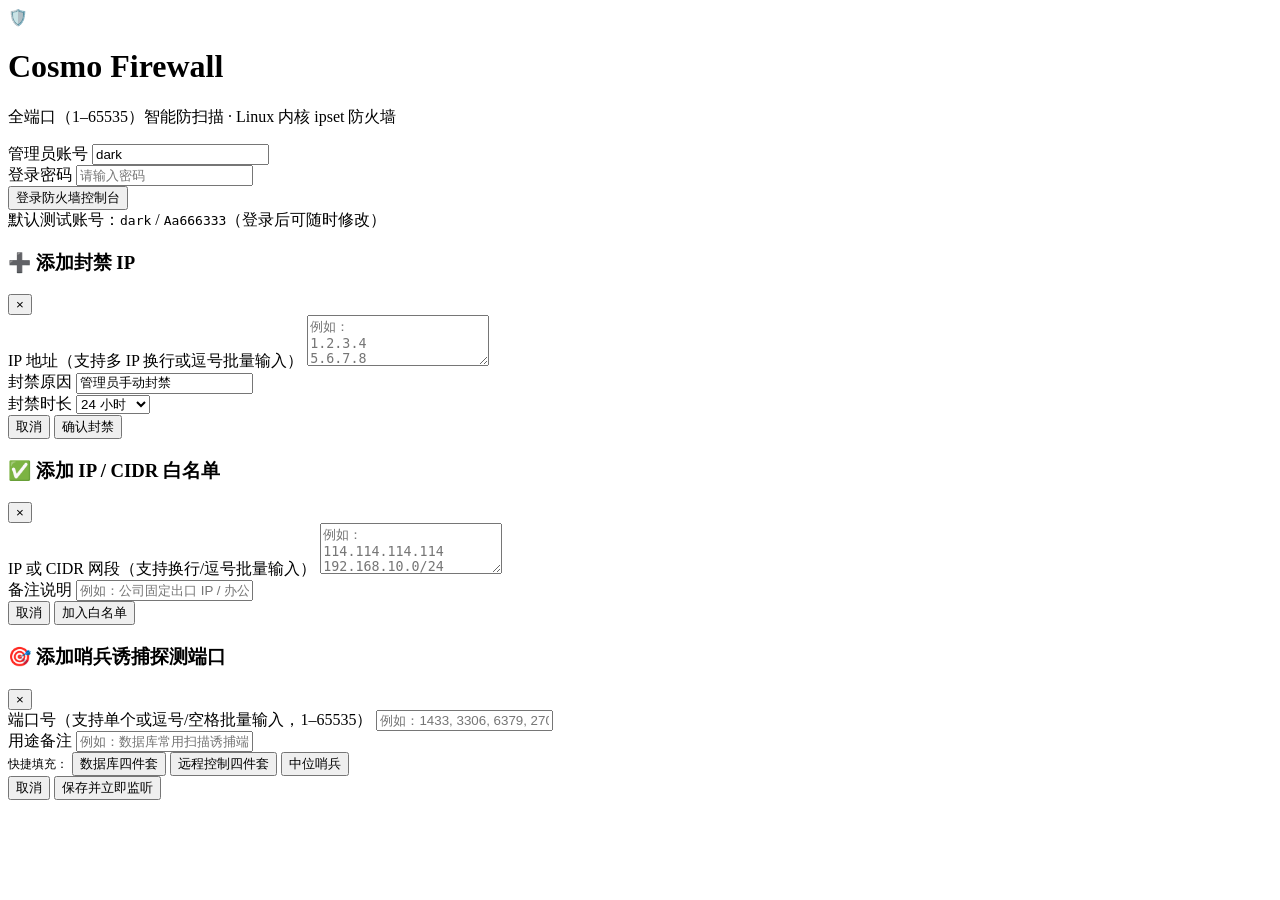
==== static/index.html @ 2b185636 "feat: initial release of Cosmo Firewall standalone full-port anti-scan & kernel ipset console" ====
<!DOCTYPE html>
<html lang="zh-CN" data-theme="dark">
<head>
  <meta charset="UTF-8">
  <meta name="viewport" content="width=device-width, initial-scale=1.0">
  <title>Cosmo Firewall · 全端口智能防扫描与内核防火墙</title>
  <link rel="stylesheet" href="/style.css?v=1.0">
</head>
<body>
  <div id="toastContainer" class="toast-container"></div>

  <!-- LOGIN VIEW -->
  <div id="loginView" class="login-wrap">
    <div class="login-card">
      <div class="brand-head">
        <div class="brand-icon">🛡️</div>
        <div>
          <h1>Cosmo Firewall</h1>
          <p>全端口（1–65535）智能防扫描 · Linux 内核 ipset 防火墙</p>
        </div>
      </div>
      <form onsubmit="handleLogin(event)">
        <div class="form-group">
          <label for="loginUser">管理员账号</label>
          <input id="loginUser" type="text" placeholder="dark" value="dark" required autocomplete="username">
        </div>
        <div class="form-group">
          <label for="loginPass">登录密码</label>
          <input id="loginPass" type="password" placeholder="请输入密码" required autocomplete="current-password">
        </div>
        <button class="btn btn-primary btn-block" type="submit">登录防火墙控制台</button>
      </form>
      <div class="login-foot">默认测试账号：<code>dark</code> / <code>Aa666333</code>（登录后可随时修改）</div>
    </div>
  </div>

  <!-- DASHBOARD VIEW -->
  <div id="appView" class="app-shell" style="display:none;">
    <header class="topbar">
      <div class="topbar-left">
        <span class="brand-logo">🛡️</span>
        <span class="brand-name">Cosmo Firewall</span>
        <span id="kernelModeBadge" class="badge badge-primary">检测中...</span>
      </div>
      <div class="topbar-right">
        <button class="btn btn-outline btn-sm" onclick="toggleTheme()" id="themeBtn">☀️ 浅色</button>
        <button class="btn btn-outline btn-sm" onclick="refreshAll()">🔄 刷新</button>
        <span class="user-pill" id="currentUserLabel">dark</span>
        <button class="btn btn-outline btn-sm" onclick="handleLogout()">退出</button>
      </div>
    </header>

    <main class="container">
      <!-- KPI Row -->
      <section class="kpi-grid">
        <div class="card kpi-card">
          <div>
            <div class="kpi-label">当前封禁 IP 总数</div>
            <div class="kpi-value danger" id="statTotalBans">0</div>
            <div class="kpi-sub">自动拦截 <span id="statAutoBans">0</span> · 手动 <span id="statManualBans">0</span></div>
          </div>
          <div class="kpi-ico danger">🚫</div>
        </div>
        <div class="card kpi-card">
          <div>
            <div class="kpi-label">白名单保护条目</div>
            <div class="kpi-value success" id="statWhitelist">0</div>
            <div class="kpi-sub">支持单 IP 与 CIDR 网段永久豁免</div>
          </div>
          <div class="kpi-ico success">✅</div>
        </div>
        <div class="card kpi-card">
          <div>
            <div class="kpi-label">运行中诱捕哨兵端口</div>
            <div class="kpi-value primary" id="statTraps">0 / 0</div>
            <div class="kpi-sub">累计捕获扫描触碰 <span id="statTrapHits">0</span> 次</div>
          </div>
          <div class="kpi-ico primary">🎯</div>
        </div>
        <div class="card kpi-card">
          <div>
            <div class="kpi-label">全端口防御状态</div>
            <div class="kpi-value" id="statDefenseStatus" style="color:var(--success);">运行中</div>
            <div class="kpi-sub">内核拦截数据包：<span id="statDroppedPkts">0</span></div>
          </div>
          <div class="kpi-ico warning">⚡</div>
        </div>
      </section>

      <!-- Tabs -->
      <nav class="tabs">
        <button class="tab-btn active" data-tab="blacklist" onclick="switchTab('blacklist')">🛡️ IP 黑名单</button>
        <button class="tab-btn" data-tab="whitelist" onclick="switchTab('whitelist')">✅ IP 白名单</button>
        <button class="tab-btn" data-tab="traps" onclick="switchTab('traps')">🎯 探测诱捕端口</button>
        <button class="tab-btn" data-tab="settings" onclick="switchTab('settings')">⚙️ 防护策略与日志</button>
      </nav>

      <!-- TAB 1: BLACKLIST -->
      <section id="tab-blacklist" class="tab-pane active">
        <div class="card">
          <div class="card-header">
            <div>
              <h2>全服 IP 访问黑名单与自动防扫描拦截</h2>
              <p class="muted">全端口（1–65535）哨兵诱捕 + 内核 conntrack 横向扫段 + SSHD / Web 漏洞探测 + Linux 内核 ipset 毫秒级丢包。</p>
            </div>
            <div class="toolbar">
              <button class="btn btn-primary btn-sm" onclick="openModal('addBlacklistModal')">➕ 添加封禁 IP</button>
              <button class="btn btn-outline btn-sm" onclick="syncKernelFirewall()">🔄 强制同步内核</button>
              <button class="btn btn-outline btn-sm danger-text" onclick="clearAutoBans()">🧹 清空自动拦截</button>
              <input type="text" id="blacklistSearch" class="search-input" placeholder="搜索 IP 或原因..." oninput="renderBlacklist()">
            </div>
          </div>
          <div class="table-wrap">
            <table>
              <thead>
                <tr>
                  <th style="width:60px;">ID</th>
                  <th>IP 地址</th>
                  <th>封禁来源</th>
                  <th>拦截封禁原因</th>
                  <th>封禁时间</th>
                  <th>到期时间 / 状态</th>
                  <th style="width:96px;">操作</th>
                </tr>
              </thead>
              <tbody id="blacklistTbody"></tbody>
            </table>
          </div>
        </div>
      </section>

      <!-- TAB 2: WHITELIST -->
      <section id="tab-whitelist" class="tab-pane">
        <div class="card">
          <div class="card-header">
            <div>
              <h2>IP 与网段白名单（最高放行优先级）</h2>
              <p class="muted">加入白名单的 IP / CIDR 网段永远不会被自动防扫描封禁；若此前在黑名单中会自动解除，并在内核 iptables 中置于 DROP 之前优先放行。</p>
            </div>
            <div class="toolbar">
              <button class="btn btn-primary btn-sm" onclick="openModal('addWhitelistModal')">➕ 添加白名单</button>
            </div>
          </div>
          <div class="table-wrap">
            <table>
              <thead>
                <tr>
                  <th style="width:60px;">ID</th>
                  <th>白名单 IP / CIDR 网段</th>
                  <th>备注说明</th>
                  <th>添加时间</th>
                  <th style="width:96px;">操作</th>
                </tr>
              </thead>
              <tbody id="whitelistTbody"></tbody>
            </table>
          </div>
        </div>
      </section>

      <!-- TAB 3: TRAP PORTS -->
      <section id="tab-traps" class="tab-pane">
        <div class="card">
          <div class="card-header">
            <div>
              <h2>全端口哨兵诱捕探测端口配置</h2>
              <p class="muted">在未占用的低位/业务/高位端口上监听轻量诱捕套接字；若某端口已被本机服务占用会自动跳过，绝不冲突。扫描器一旦触碰立即拉黑。</p>
            </div>
            <div class="toolbar">
              <button class="btn btn-primary btn-sm" onclick="openModal('addTrapModal')">➕ 添加探测端口</button>
              <button class="btn btn-outline btn-sm" onclick="syncKernelFirewall()">🔄 立即重检端口</button>
            </div>
          </div>
          <div class="table-wrap">
            <table>
              <thead>
                <tr>
                  <th style="width:90px;">端口号</th>
                  <th>用途备注</th>
                  <th>实时监听状态</th>
                  <th>捕获扫描次数</th>
                  <th>最近触碰时间</th>
                  <th style="width:160px;">操作</th>
                </tr>
              </thead>
              <tbody id="trapsTbody"></tbody>
            </table>
          </div>
        </div>
      </section>

      <!-- TAB 4: SETTINGS & LOGS -->
      <section id="tab-settings" class="tab-pane">
        <div class="two-col">
          <div class="card">
            <div class="card-header">
              <div>
                <h2>⚙️ 防扫描策略配置</h2>
                <p class="muted">修改保存后即时生效，无需重启服务。</p>
              </div>
            </div>
            <form onsubmit="saveSettings(event)" class="settings-form">
              <div class="switch-row">
                <label><input type="checkbox" id="setEnabled"> 启用整机自动防扫描总开关</label>
              </div>
              <div class="switch-row">
                <label><input type="checkbox" id="setFullPort"> 开启全端口（1–65535）内核 conntrack 扫段监控</label>
              </div>
              <div class="switch-row">
                <label><input type="checkbox" id="setSshd"> 开启宿主机 SSHD（22端口）防爆破监控</label>
              </div>
              <div class="switch-row">
                <label><input type="checkbox" id="setWeb"> 开启 Nginx / Docker NPM 漏洞扫描监控</label>
              </div>
              <div class="form-row-2">
                <div class="form-group">
                  <label for="setThreshold">异常触发阈值（评分）</label>
                  <input id="setThreshold" type="number" min="2" max="50" required>
                </div>
                <div class="form-group">
                  <label for="setWindow">统计窗口（秒）</label>
                  <input id="setWindow" type="number" min="30" max="86400" required>
                </div>
              </div>
              <div class="form-row-2">
                <div class="form-group">
                  <label for="setBanDuration">自动封禁时长（秒，86400=24小时）</label>
                  <input id="setBanDuration" type="number" min="60" max="31536000" required>
                </div>
                <div class="form-group">
                  <label for="setTrustedPorts">在线会话免误封服务端口（逗号分隔）</label>
                  <input id="setTrustedPorts" type="text" placeholder="22,7000,7001,8024">
                </div>
              </div>
              <button type="submit" class="btn btn-primary">💾 保存防扫描策略</button>
            </form>

            <hr class="divider">
            <h3 style="margin-bottom:0.75rem; font-size:0.95rem;">🔑 修改管理员密码</h3>
            <form onsubmit="handleChangePassword(event)" class="settings-form">
              <div class="form-row-2">
                <div class="form-group">
                  <label for="oldPwd">原密码</label>
                  <input id="oldPwd" type="password" required>
                </div>
                <div class="form-group">
                  <label for="newPwd">新密码（至少6位）</label>
                  <input id="newPwd" type="password" minlength="6" required>
                </div>
              </div>
              <button type="submit" class="btn btn-outline btn-sm">更新密码</button>
            </form>
          </div>

          <div class="card">
            <div class="card-header">
              <div>
                <h2>📜 实时安全审计日志</h2>
                <p class="muted">展示最近 100 条诱捕、封禁、解封与白名单变更记录。</p>
              </div>
              <button class="btn btn-outline btn-sm" onclick="loadEvents()">刷新日志</button>
            </div>
            <div class="event-list" id="eventList"></div>
          </div>
        </div>
      </section>
    </main>
  </div>

  <!-- MODAL: ADD BLACKLIST -->
  <div class="modal-overlay" id="addBlacklistModal">
    <div class="modal-card">
      <div class="modal-header">
        <h3>➕ 添加封禁 IP</h3>
        <button class="close-btn" onclick="closeModal('addBlacklistModal')">&times;</button>
      </div>
      <form onsubmit="submitAddBlacklist(event)">
        <div class="form-group">
          <label for="blIpInput">IP 地址（支持多 IP 换行或逗号批量输入）</label>
          <textarea id="blIpInput" rows="3" placeholder="例如：&#10;1.2.3.4&#10;5.6.7.8" required></textarea>
        </div>
        <div class="form-group">
          <label for="blReasonInput">封禁原因</label>
          <input id="blReasonInput" type="text" value="管理员手动封禁">
        </div>
        <div class="form-group">
          <label for="blDurationInput">封禁时长</label>
          <select id="blDurationInput">
            <option value="3600">1 小时</option>
            <option value="86400" selected>24 小时</option>
            <option value="604800">7 天</option>
            <option value="2592000">30 天</option>
            <option value="0">永久封禁</option>
          </select>
        </div>
        <div class="modal-actions">
          <button type="button" class="btn btn-outline" onclick="closeModal('addBlacklistModal')">取消</button>
          <button type="submit" class="btn btn-primary">确认封禁</button>
        </div>
      </form>
    </div>
  </div>

  <!-- MODAL: ADD WHITELIST -->
  <div class="modal-overlay" id="addWhitelistModal">
    <div class="modal-card">
      <div class="modal-header">
        <h3>✅ 添加 IP / CIDR 白名单</h3>
        <button class="close-btn" onclick="closeModal('addWhitelistModal')">&times;</button>
      </div>
      <form onsubmit="submitAddWhitelist(event)">
        <div class="form-group">
          <label for="wlEntryInput">IP 或 CIDR 网段（支持换行/逗号批量输入）</label>
          <textarea id="wlEntryInput" rows="3" placeholder="例如：&#10;114.114.114.114&#10;192.168.10.0/24" required></textarea>
        </div>
        <div class="form-group">
          <label for="wlNoteInput">备注说明</label>
          <input id="wlNoteInput" type="text" placeholder="例如：公司固定出口 IP / 办公室网络">
        </div>
        <div class="modal-actions">
          <button type="button" class="btn btn-outline" onclick="closeModal('addWhitelistModal')">取消</button>
          <button type="submit" class="btn btn-primary">加入白名单</button>
        </div>
      </form>
    </div>
  </div>

  <!-- MODAL: ADD TRAP PORT -->
  <div class="modal-overlay" id="addTrapModal">
    <div class="modal-card">
      <div class="modal-header">
        <h3>🎯 添加哨兵诱捕探测端口</h3>
        <button class="close-btn" onclick="closeModal('addTrapModal')">&times;</button>
      </div>
      <form onsubmit="submitAddTrap(event)">
        <div class="form-group">
          <label for="trapPortInput">端口号（支持单个或逗号/空格批量输入，1–65535）</label>
          <input id="trapPortInput" type="text" placeholder="例如：1433, 3306, 6379, 27017" required>
        </div>
        <div class="form-group">
          <label for="trapNoteInput">用途备注</label>
          <input id="trapNoteInput" type="text" placeholder="例如：数据库常用扫描诱捕端口">
        </div>
        <div class="preset-row">
          <span class="muted" style="font-size:0.78rem;">快捷填充：</span>
          <button type="button" class="chip-btn" onclick="fillTrapPreset('1433, 3306, 6379, 27017', '数据库高频扫描诱捕')">数据库四件套</button>
          <button type="button" class="chip-btn" onclick="fillTrapPreset('23, 445, 3389, 5900', '远程管理高危诱捕')">远程控制四件套</button>
          <button type="button" class="chip-btn" onclick="fillTrapPreset('8888, 9000, 18888, 28888', '中位扫描哨兵')">中位哨兵</button>
        </div>
        <div class="modal-actions">
          <button type="button" class="btn btn-outline" onclick="closeModal('addTrapModal')">取消</button>
          <button type="submit" class="btn btn-primary">保存并立即监听</button>
        </div>
      </form>
    </div>
  </div>

  <script src="/app.js?v=1.0"></script>
</body>
</html>
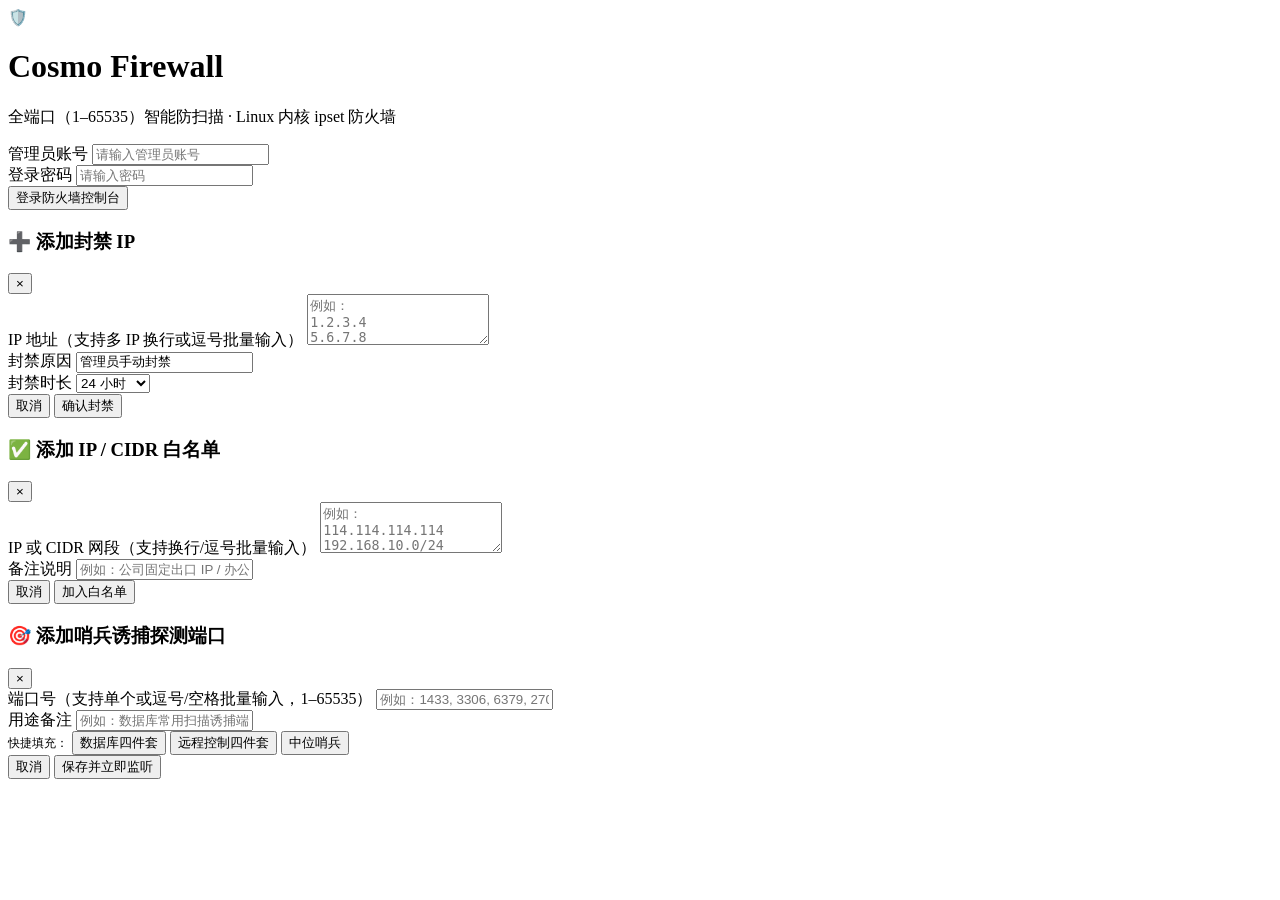
==== commit ef13f2e1: "chore(auth): use admin/admin default credentials and hide credentials hint on login page" ====
--- a/static/index.html
+++ b/static/index.html
@@ -22,7 +22,7 @@
       <form onsubmit="handleLogin(event)">
         <div class="form-group">
           <label for="loginUser">管理员账号</label>
-          <input id="loginUser" type="text" placeholder="dark" value="dark" required autocomplete="username">
+          <input id="loginUser" type="text" placeholder="请输入管理员账号" required autocomplete="username">
         </div>
         <div class="form-group">
           <label for="loginPass">登录密码</label>
@@ -30,7 +30,6 @@
         </div>
         <button class="btn btn-primary btn-block" type="submit">登录防火墙控制台</button>
       </form>
-      <div class="login-foot">默认测试账号：<code>dark</code> / <code>Aa666333</code>（登录后可随时修改）</div>
     </div>
   </div>
 
@@ -45,7 +44,7 @@
       <div class="topbar-right">
         <button class="btn btn-outline btn-sm" onclick="toggleTheme()" id="themeBtn">☀️ 浅色</button>
         <button class="btn btn-outline btn-sm" onclick="refreshAll()">🔄 刷新</button>
-        <span class="user-pill" id="currentUserLabel">dark</span>
+        <span class="user-pill" id="currentUserLabel">admin</span>
         <button class="btn btn-outline btn-sm" onclick="handleLogout()">退出</button>
       </div>
     </header>
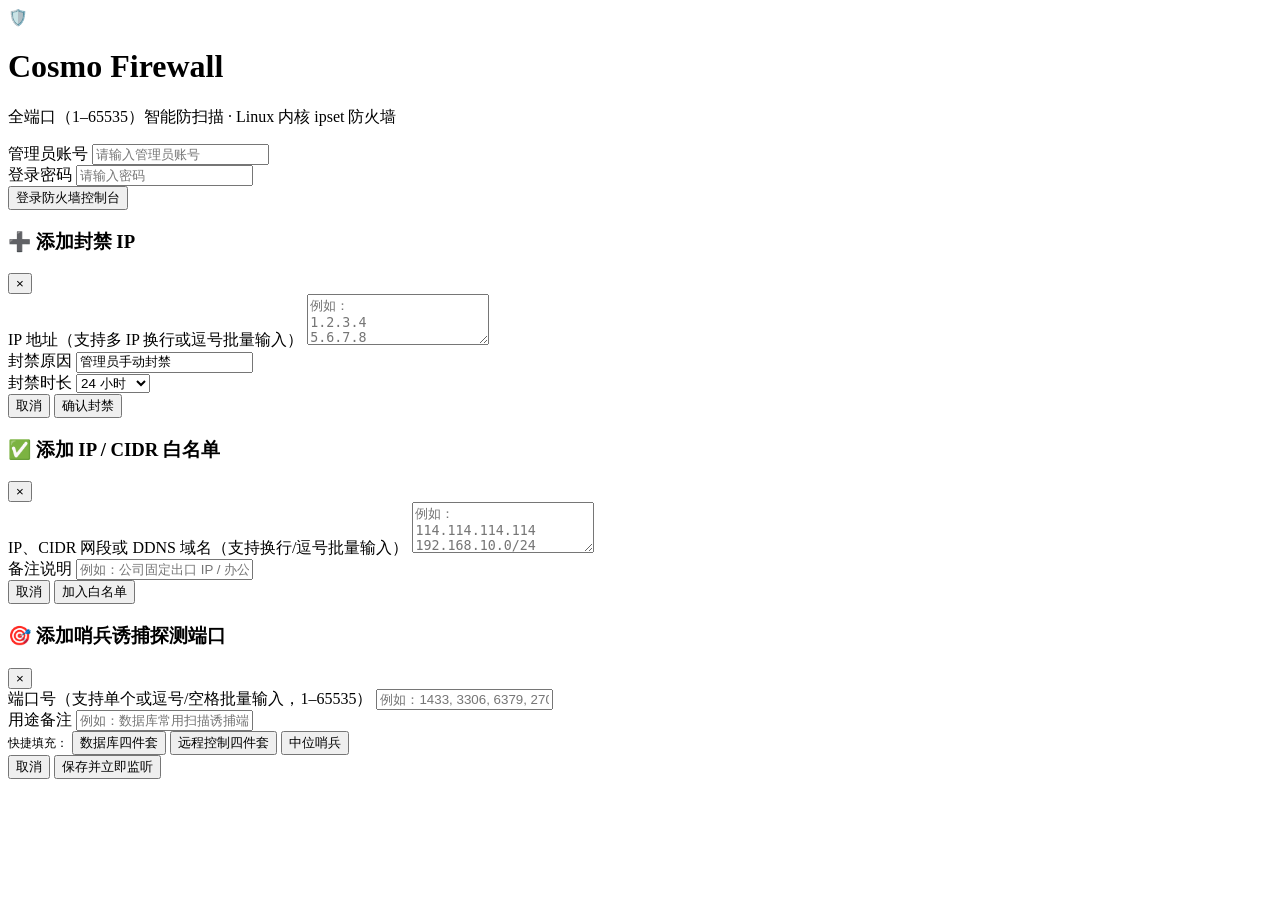
==== commit 01ffceed: "feat(security): add defense modes (safe/standard/observe), progressive ban, DDNS whitelist, excluded" ====
--- a/static/index.html
+++ b/static/index.html
@@ -42,6 +42,7 @@
         <span id="kernelModeBadge" class="badge badge-primary">检测中...</span>
       </div>
       <div class="topbar-right">
+        <button class="btn btn-outline btn-sm" onclick="checkSystemUpdate(true)" id="topUpdateBtn">🔍 检测更新</button>
         <button class="btn btn-outline btn-sm" onclick="toggleTheme()" id="themeBtn">☀️ 浅色</button>
         <button class="btn btn-outline btn-sm" onclick="refreshAll()">🔄 刷新</button>
         <span class="user-pill" id="currentUserLabel">admin</span>
@@ -91,6 +92,7 @@
         <button class="tab-btn active" data-tab="blacklist" onclick="switchTab('blacklist')">🛡️ IP 黑名单</button>
         <button class="tab-btn" data-tab="whitelist" onclick="switchTab('whitelist')">✅ IP 白名单</button>
         <button class="tab-btn" data-tab="traps" onclick="switchTab('traps')">🎯 探测诱捕端口</button>
+        <button class="tab-btn" data-tab="unban" onclick="switchTab('unban')">🔓 解封申诉</button>
         <button class="tab-btn" data-tab="settings" onclick="switchTab('settings')">⚙️ 防护策略与日志</button>
       </nav>
 
@@ -119,7 +121,7 @@
                   <th>拦截封禁原因</th>
                   <th>封禁时间</th>
                   <th>到期时间 / 状态</th>
-                  <th style="width:96px;">操作</th>
+                  <th style="width:155px;">操作</th>
                 </tr>
               </thead>
               <tbody id="blacklistTbody"></tbody>
@@ -133,8 +135,8 @@
         <div class="card">
           <div class="card-header">
             <div>
-              <h2>IP 与网段白名单（最高放行优先级）</h2>
-              <p class="muted">加入白名单的 IP / CIDR 网段永远不会被自动防扫描封禁；若此前在黑名单中会自动解除，并在内核 iptables 中置于 DROP 之前优先放行。</p>
+              <h2>IP / 网段 / DDNS 域名白名单（最高放行优先级）</h2>
+              <p class="muted">支持单 IP、CIDR 网段（如 192.168.10.0/24）及动态 DDNS 域名（如 home.example.com，每 5 分钟自动解析最新 IP 同步至内核放行）。</p>
             </div>
             <div class="toolbar">
               <button class="btn btn-primary btn-sm" onclick="openModal('addWhitelistModal')">➕ 添加白名单</button>
@@ -188,7 +190,38 @@
         </div>
       </section>
 
-      <!-- TAB 4: SETTINGS & LOGS -->
+      <!-- TAB 4: UNBAN REQUESTS -->
+      <section id="tab-unban" class="tab-pane">
+        <div class="card">
+          <div class="card-header">
+            <div>
+              <h2>🔓 用户自助解封与人工申诉记录</h2>
+              <p class="muted">用户可访问公开页面 <a href="/unban" target="_blank" style="color:var(--primary); font-weight:600;">/unban</a> 查询封禁原因并完成人机验证自动解封（自动拦截默认每日最多自助解封 2 次；手动封禁进入人工审批）。</p>
+            </div>
+            <div class="toolbar">
+              <a class="btn btn-outline btn-sm" href="/unban" target="_blank">🔗 打开用户解封门户</a>
+              <button class="btn btn-outline btn-sm" onclick="loadUnbanRequests()">🔄 刷新记录</button>
+            </div>
+          </div>
+          <div class="table-wrap">
+            <table>
+              <thead>
+                <tr>
+                  <th style="width:60px;">ID</th>
+                  <th>申诉 IP</th>
+                  <th>申诉说明</th>
+                  <th>处理状态</th>
+                  <th>提交时间</th>
+                  <th style="width:150px;">操作</th>
+                </tr>
+              </thead>
+              <tbody id="unbanTbody"></tbody>
+            </table>
+          </div>
+        </div>
+      </section>
+
+      <!-- TAB 5: SETTINGS & LOGS -->
       <section id="tab-settings" class="tab-pane">
         <div class="two-col">
           <div class="card">
@@ -202,6 +235,17 @@
               <div class="switch-row">
                 <label><input type="checkbox" id="setEnabled"> 启用整机自动防扫描总开关</label>
               </div>
+              <div class="form-group">
+                <label for="setDefenseMode">防御严格度模式</label>
+                <select id="setDefenseMode">
+                  <option value="safe">稳健模式（推荐多人商用 · 诱捕/爆破/漏洞秒封，conntrack 60秒连扫5口才封）</option>
+                  <option value="standard">标准模式（全端口严格扫段拦截，3口即封）</option>
+                  <option value="observe">观察模式（Dry-Run · 仅记录审计日志不真封，适合新机上线观察）</option>
+                </select>
+              </div>
+              <div class="switch-row">
+                <label><input type="checkbox" id="setProgressiveBan"> 开启渐进式阶梯封禁（首次封 15 分钟 → 二次 2 小时 → 三次起按最大时长，大幅降低大内网误封影响）</label>
+              </div>
               <div class="switch-row">
                 <label><input type="checkbox" id="setFullPort"> 开启全端口（1–65535）内核 conntrack 扫段监控</label>
               </div>
@@ -210,6 +254,9 @@
               </div>
               <div class="switch-row">
                 <label><input type="checkbox" id="setWeb"> 开启 Nginx / Docker NPM 漏洞扫描监控</label>
+              </div>
+              <div class="switch-row">
+                <label><input type="checkbox" id="setAutoUnban"> 允许被自动误封的用户在 /unban 通过验证后自动解封</label>
               </div>
               <div class="form-row-2">
                 <div class="form-group">
@@ -231,8 +278,27 @@
                   <input id="setTrustedPorts" type="text" placeholder="22,7000,7001,8024">
                 </div>
               </div>
+              <div class="form-group">
+                <label for="setExcludedPorts">高并发业务端口豁免列表（不计入 conntrack 扫段，逗号分隔）</label>
+                <input id="setExcludedPorts" type="text" placeholder="80,443,8080,8081,8088,8443">
+              </div>
               <button type="submit" class="btn btn-primary">💾 保存防扫描策略</button>
             </form>
+
+            <hr class="divider">
+            <h3 style="margin-bottom:0.75rem; font-size:0.95rem;">🔄 系统版本与在线更新</h3>
+            <div id="updateBox" style="padding:0.85rem 1rem; border-radius:9px; background:var(--bg-input); border:1px solid var(--border); margin-bottom:0.75rem;">
+              <div style="display:flex; justify-content:space-between; align-items:center; flex-wrap:wrap; gap:0.5rem;">
+                <div>
+                  <div style="font-size:0.86rem; font-weight:600;" id="updateStatusTitle">点击右侧按钮检测 GitHub 最新版本</div>
+                  <div class="muted" id="updateStatusDesc" style="margin-top:0.2rem;">当前版本信息尚未检测</div>
+                </div>
+                <div style="display:flex; gap:0.5rem;">
+                  <button type="button" class="btn btn-outline btn-sm" id="btnCheckUpdate" onclick="checkSystemUpdate(false)">🔍 检测更新</button>
+                  <button type="button" class="btn btn-primary btn-sm" id="btnDoUpgrade" style="display:none;" onclick="triggerSystemUpgrade()">⬆️ 一键在线更新</button>
+                </div>
+              </div>
+            </div>
 
             <hr class="divider">
             <h3 style="margin-bottom:0.75rem; font-size:0.95rem;">🔑 修改管理员密码</h3>
@@ -309,8 +375,8 @@
       </div>
       <form onsubmit="submitAddWhitelist(event)">
         <div class="form-group">
-          <label for="wlEntryInput">IP 或 CIDR 网段（支持换行/逗号批量输入）</label>
-          <textarea id="wlEntryInput" rows="3" placeholder="例如：&#10;114.114.114.114&#10;192.168.10.0/24" required></textarea>
+          <label for="wlEntryInput">IP、CIDR 网段或 DDNS 域名（支持换行/逗号批量输入）</label>
+          <textarea id="wlEntryInput" rows="3" placeholder="例如：&#10;114.114.114.114&#10;192.168.10.0/24&#10;home.example.com" required></textarea>
         </div>
         <div class="form-group">
           <label for="wlNoteInput">备注说明</label>
@@ -354,6 +420,6 @@
     </div>
   </div>
 
-  <script src="/app.js?v=1.0"></script>
+  <script src="/app.js?v=1.3"></script>
 </body>
 </html>
